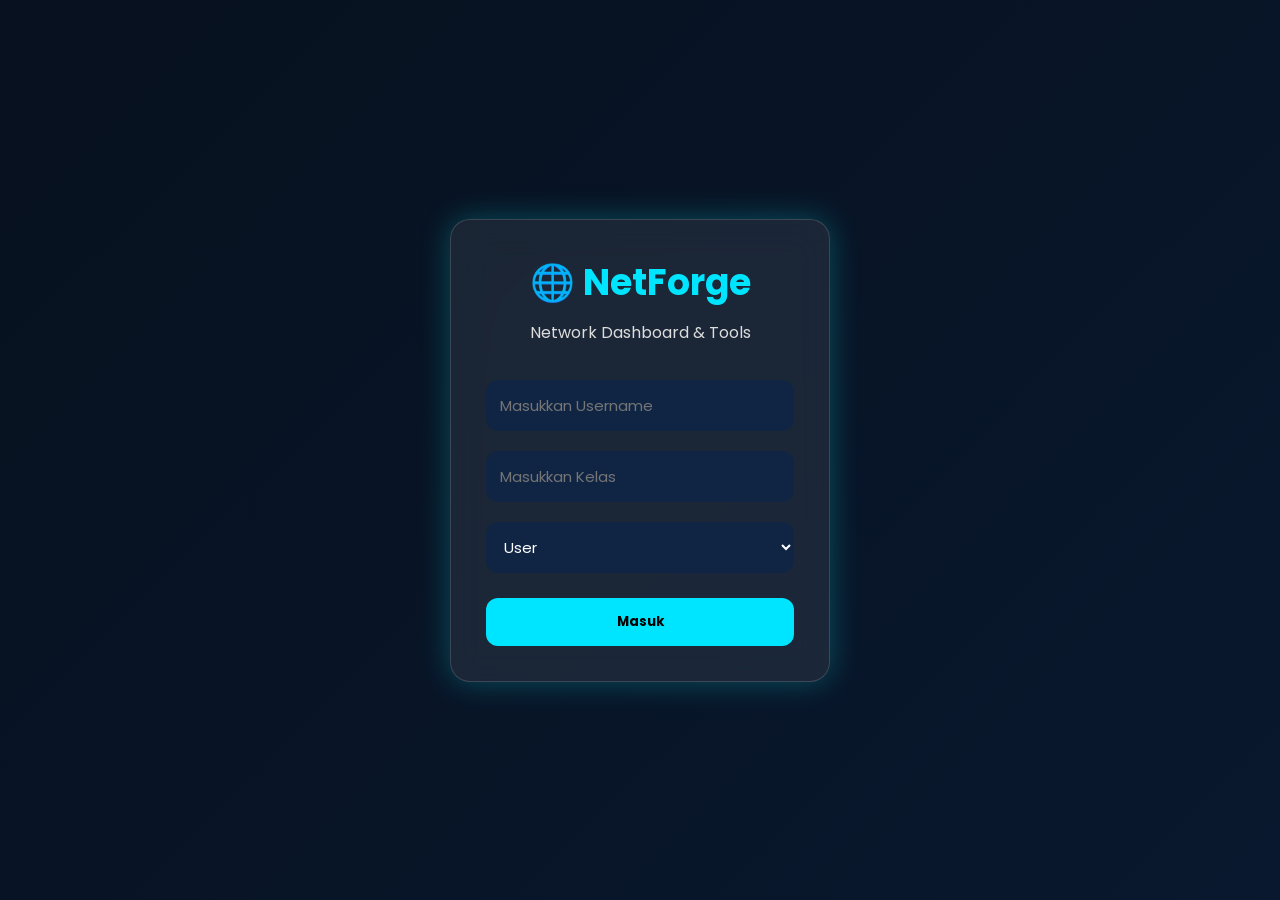
==== login.html @ 190925ba "NetForge V1" ====
<!DOCTYPE html>
<html lang="id">
<head>
<meta charset="UTF-8">
<meta name="viewport" content="width=device-width, initial-scale=1.0">

<title>NetForge Login</title>

<link rel="stylesheet" href="login.css">

<link href="https://fonts.googleapis.com/css2?family=Poppins:wght@300;400;600;700&display=swap" rel="stylesheet">
</head>

<body>

<div class="login-container">

<h1>🌐 NetForge</h1>

<p>Network Dashboard & Tools</p>

<input
type="text"
id="username"
placeholder="Masukkan Username">

<input
type="text"
id="kelas"
placeholder="Masukkan Kelas">

<select id="role">
<option value="user">User</option>
<option value="admin">Admin</option>
</select>

<button onclick="login()">
Masuk
</button>

</div>

<script src="login.js"></script>

</body>
</html>
---- login.css ----
*{
margin:0;
padding:0;
box-sizing:border-box;
font-family:'Poppins',sans-serif;
}

body{
display:flex;
justify-content:center;
align-items:center;
height:100vh;
background:linear-gradient(135deg,#07111f,#0b1f3d,#051321);
background-size:400% 400%;
animation:bg 12s infinite ease;
}

@keyframes bg{
0%{background-position:0% 50%;}
50%{background-position:100% 50%;}
100%{background-position:0% 50%;}
}

.login-container{
width:380px;
padding:35px;
border-radius:20px;
background:rgba(255,255,255,.08);
backdrop-filter:blur(18px);
border:1px solid rgba(255,255,255,.15);
box-shadow:0 0 30px rgba(0,255,255,.25);
text-align:center;
}

.login-container h1{
color:#00e5ff;
margin-bottom:10px;
font-size:36px;
}

.login-container p{
color:#ddd;
margin-bottom:25px;
}

input,
select{
width:100%;
padding:14px;
margin:10px 0;
border:none;
border-radius:12px;
background:#102544;
color:#fff;
outline:none;
font-size:15px;
}

button{
width:100%;
padding:14px;
margin-top:15px;
border:none;
border-radius:12px;
background:#00e5ff;
color:#000;
font-weight:bold;
cursor:pointer;
transition:.3s;
}

button:hover{
transform:scale(1.05);
box-shadow:0 0 20px #00e5ff;
}
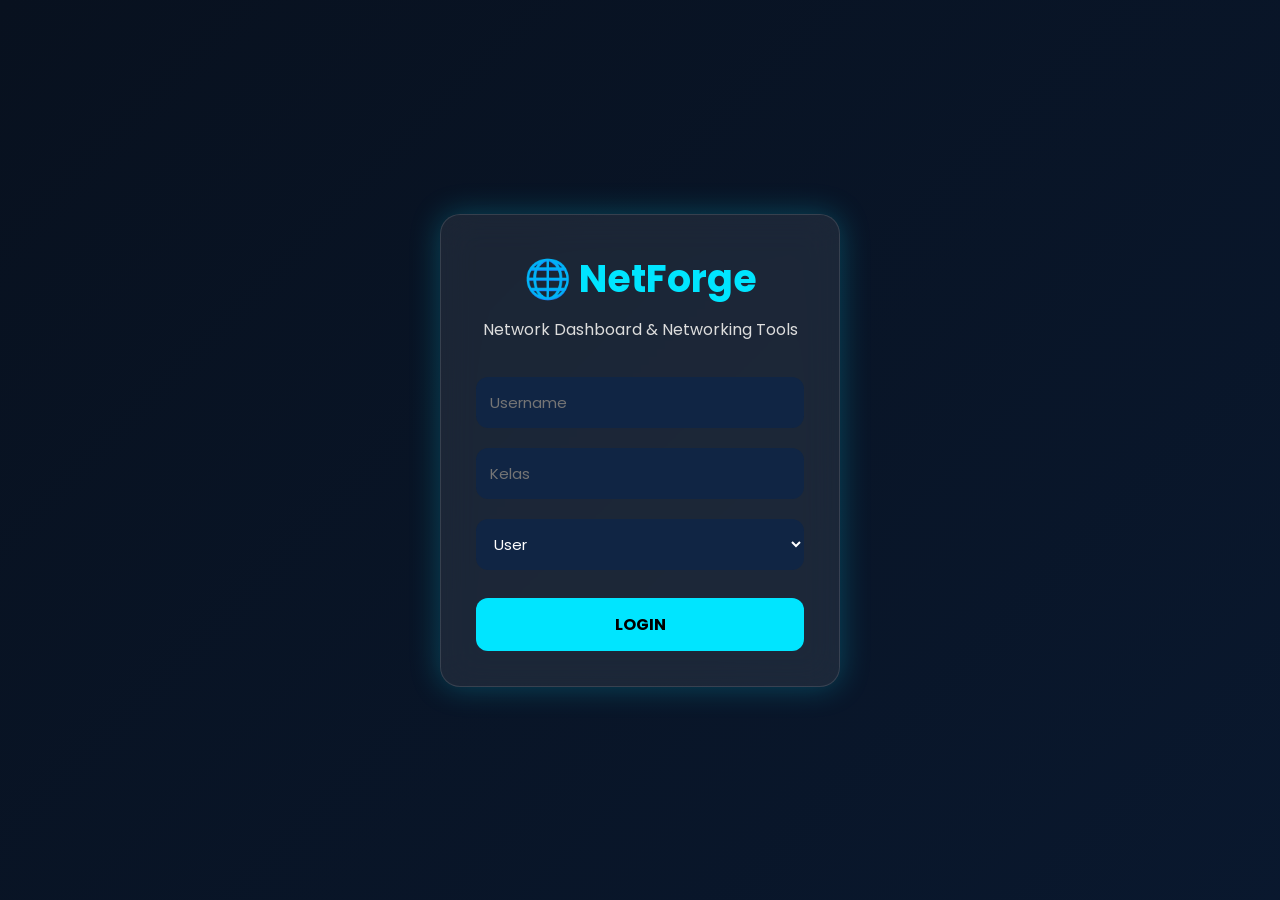
==== commit 01c7dc3e: "NetForge V1 Complete" ====
--- a/login.html
+++ b/login.html
@@ -1,6 +1,7 @@
 <!DOCTYPE html>
 <html lang="id">
 <head>
+
 <meta charset="UTF-8">
 <meta name="viewport" content="width=device-width, initial-scale=1.0">
 
@@ -8,34 +9,49 @@
 
 <link rel="stylesheet" href="login.css">
 
+<link rel="preconnect" href="https://fonts.googleapis.com">
+<link rel="preconnect" href="https://fonts.gstatic.com" crossorigin>
+
 <link href="https://fonts.googleapis.com/css2?family=Poppins:wght@300;400;600;700&display=swap" rel="stylesheet">
+
 </head>
 
 <body>
 
-<div class="login-container">
+<div class="login-box">
 
 <h1>🌐 NetForge</h1>
 
-<p>Network Dashboard & Tools</p>
+<p>
+Network Dashboard & Networking Tools
+</p>
 
 <input
 type="text"
 id="username"
-placeholder="Masukkan Username">
+placeholder="Username">
 
 <input
 type="text"
 id="kelas"
-placeholder="Masukkan Kelas">
+placeholder="Kelas">
 
 <select id="role">
-<option value="user">User</option>
-<option value="admin">Admin</option>
+
+<option value="user">
+User
+</option>
+
+<option value="admin">
+Admin
+</option>
+
 </select>
 
 <button onclick="login()">
-Masuk
+
+LOGIN
+
 </button>
 
 </div>
--- a/login.css
+++ b/login.css
@@ -10,35 +10,35 @@
 justify-content:center;
 align-items:center;
 height:100vh;
-background:linear-gradient(135deg,#07111f,#0b1f3d,#051321);
+background:linear-gradient(135deg,#08111f,#0b1f3d,#051321);
 background-size:400% 400%;
-animation:bg 12s infinite ease;
+animation:bgMove 10s ease infinite;
 }
 
-@keyframes bg{
+@keyframes bgMove{
 0%{background-position:0% 50%;}
 50%{background-position:100% 50%;}
 100%{background-position:0% 50%;}
 }
 
-.login-container{
-width:380px;
+.login-box{
+width:400px;
 padding:35px;
-border-radius:20px;
 background:rgba(255,255,255,.08);
 backdrop-filter:blur(18px);
-border:1px solid rgba(255,255,255,.15);
-box-shadow:0 0 30px rgba(0,255,255,.25);
+border:1px solid rgba(255,255,255,.12);
+border-radius:20px;
+box-shadow:0 0 30px rgba(0,229,255,.25);
 text-align:center;
 }
 
-.login-container h1{
+.login-box h1{
+font-size:38px;
 color:#00e5ff;
 margin-bottom:10px;
-font-size:36px;
 }
 
-.login-container p{
+.login-box p{
 color:#ddd;
 margin-bottom:25px;
 }
@@ -59,17 +59,20 @@
 button{
 width:100%;
 padding:14px;
-margin-top:15px;
+margin-top:18px;
 border:none;
 border-radius:12px;
 background:#00e5ff;
 color:#000;
-font-weight:bold;
+font-size:16px;
+font-weight:700;
 cursor:pointer;
 transition:.3s;
 }
 
 button:hover{
-transform:scale(1.05);
+transform:scale(1.04);
 box-shadow:0 0 20px #00e5ff;
 }
+
+
